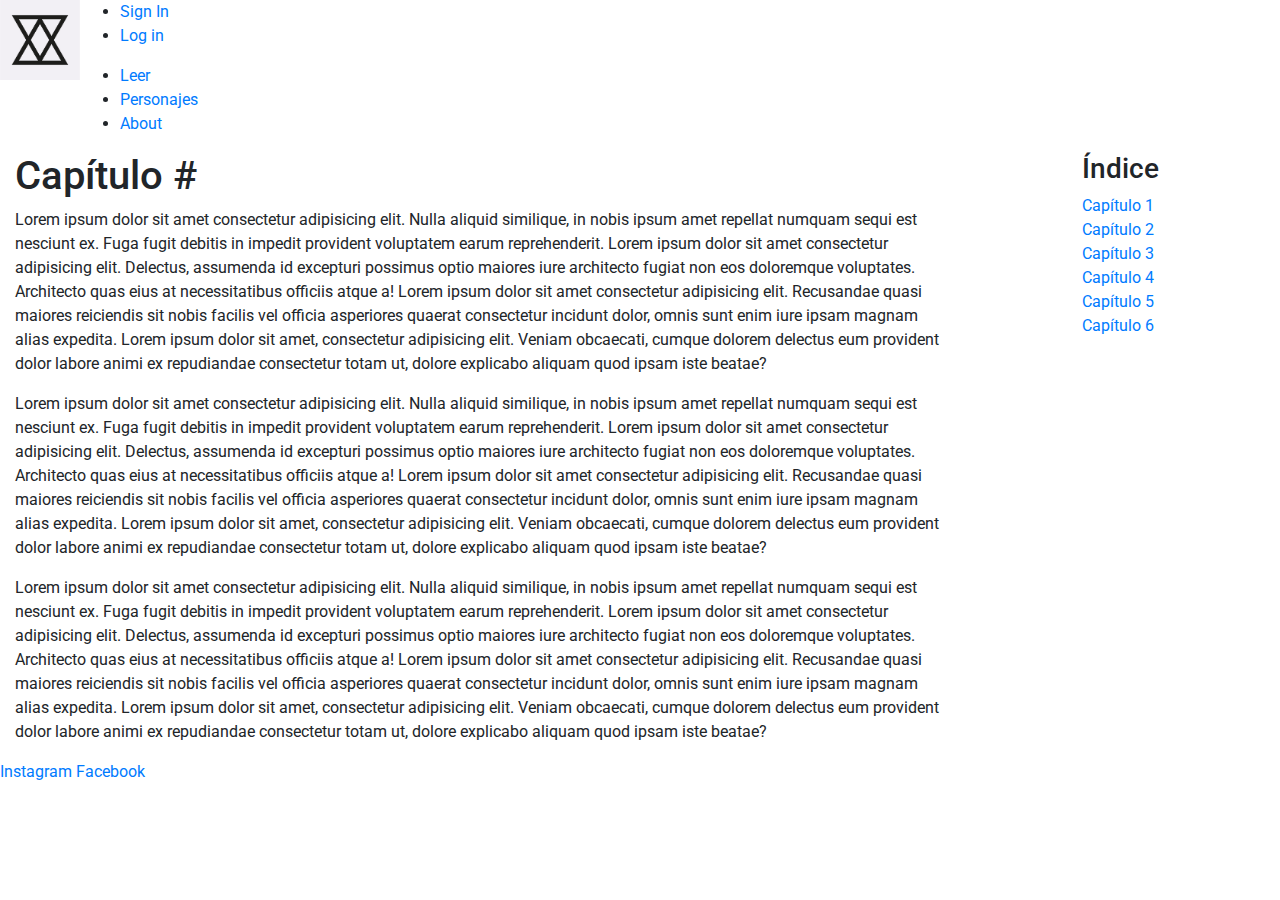
==== vistas/leer.html @ a44dd3f4 "Omitido el guion en el nombre de la imagen logopoderes." ====
<!DOCTYPE html>
<html lang="es">
<head>
    <meta charset="UTF-8">
    <meta name="viewport" content="width=device-width, initial-scale=1.0">
    <meta http-equiv="X-UA-Compatible" content="ie=edge">
    <meta name="description" content="Leé Poderes aquí, en su sitio oficial.">
    <meta name="keywords" content="LIBRO, NOVELA, FANTASÍA, JUVENIL, PODERES, LECTURA, CAPÍTULO, LEER">
    <title>Poderes - Leer</title>
    <link rel="stylesheet" href="https://maxcdn.bootstrapcdn.com/bootstrap/4.0.0/css/bootstrap.min.css" integrity="sha384-Gn5384xqQ1aoWXA+058RXPxPg6fy4IWvTNh0E263XmFcJlSAwiGgFAW/dAiS6JXm" crossorigin="anonymous">
    <link href="https://fonts.googleapis.com/css2?family=Open+Sans:ital@0;1&display=swap" rel="stylesheet">
    <link href="https://fonts.googleapis.com/css2?family=Roboto:ital@0;1&display=swap" rel="stylesheet">
    <link rel="stylesheet" href="../css/style.css">
    <script src="https://code.jquery.com/jquery-3.5.1.slim.min.js" integrity="sha384-DfXdz2htPH0lsSSs5nCTpuj/zy4C+OGpamoFVy38MVBnE+IbbVYUew+OrCXaRkfj" crossorigin="anonymous"></script>
    <script src="https://cdn.jsdelivr.net/npm/popper.js@1.16.0/dist/umd/popper.min.js" integrity="sha384-Q6E9RHvbIyZFJoft+2mJbHaEWldlvI9IOYy5n3zV9zzTtmI3UksdQRVvoxMfooAo" crossorigin="anonymous"></script>
    <script src="https://maxcdn.bootstrapcdn.com/bootstrap/4.0.0/js/bootstrap.min.js" integrity="sha384-JZR6Spejh4U02d8jOt6vLEHfe/JQGiRRSQQxSfFWpi1MquVdAyjUar5+76PVCmYl" crossorigin="anonymous"></script>
</head>
<body>
    <nav class="nav">
        <div class="nav__logo"> <!--logo a la izquierda-->
            <a href="../index.html">
                <img src="../media/logopoderes.jpg" alt="logo" width="80" height="80">
            </a>
        </div>
        <div class="nav__right"> <!--menu a la derecha-->
            <ul class="nav__right__registro">
                <li>
                    <a href="signIn.html" class="nav__right__registro__link" id="signIn">Sign In</a>
                </li>
                <li>
                    <a href="logIn.html" class="nav__right__registro__link" id="logIn">Log in</a>
                </li>
            </ul>
            <ul class="nav__right__menu">
                <li>
                    <a href="leer.html" class="nav__right__menu__link">Leer</a>
                </li>
                <li>
                    <a href="personajes.html" class="nav__right__menu__link">Personajes</a>
                </li>
                <li>
                    <a href="about.html" class="nav__right__menu__link">About</a>
                </li>
            </ul>  
        </div>
    </nav>
    <main class="container-fluid">
        <div class="row mainLeer">
            <section class="col-md-9 order-md-1 content__capitulo">
                <h1 class="content__titulo">Capítulo #</h1>
                <p>Lorem ipsum dolor sit amet consectetur adipisicing elit. Nulla aliquid similique, in nobis ipsum amet repellat numquam sequi est nesciunt ex. Fuga fugit debitis in impedit provident voluptatem earum reprehenderit. Lorem ipsum dolor sit amet consectetur adipisicing elit. Delectus, assumenda id excepturi possimus optio maiores iure architecto fugiat non eos doloremque voluptates. Architecto quas eius at necessitatibus officiis atque a!
                    Lorem ipsum dolor sit amet consectetur adipisicing elit. Recusandae quasi maiores reiciendis sit nobis facilis vel officia asperiores quaerat consectetur incidunt dolor, omnis sunt enim iure ipsam magnam alias expedita.
                    Lorem ipsum dolor sit amet, consectetur adipisicing elit. Veniam obcaecati, cumque dolorem delectus eum provident dolor labore animi ex repudiandae consectetur totam ut, dolore explicabo aliquam quod ipsam iste beatae?
                </p>
                <p>Lorem ipsum dolor sit amet consectetur adipisicing elit. Nulla aliquid similique, in nobis ipsum amet repellat numquam sequi est nesciunt ex. Fuga fugit debitis in impedit provident voluptatem earum reprehenderit. Lorem ipsum dolor sit amet consectetur adipisicing elit. Delectus, assumenda id excepturi possimus optio maiores iure architecto fugiat non eos doloremque voluptates. Architecto quas eius at necessitatibus officiis atque a!
                    Lorem ipsum dolor sit amet consectetur adipisicing elit. Recusandae quasi maiores reiciendis sit nobis facilis vel officia asperiores quaerat consectetur incidunt dolor, omnis sunt enim iure ipsam magnam alias expedita.
                    Lorem ipsum dolor sit amet, consectetur adipisicing elit. Veniam obcaecati, cumque dolorem delectus eum provident dolor labore animi ex repudiandae consectetur totam ut, dolore explicabo aliquam quod ipsam iste beatae?
                </p>
                <p>Lorem ipsum dolor sit amet consectetur adipisicing elit. Nulla aliquid similique, in nobis ipsum amet repellat numquam sequi est nesciunt ex. Fuga fugit debitis in impedit provident voluptatem earum reprehenderit. Lorem ipsum dolor sit amet consectetur adipisicing elit. Delectus, assumenda id excepturi possimus optio maiores iure architecto fugiat non eos doloremque voluptates. Architecto quas eius at necessitatibus officiis atque a!
                    Lorem ipsum dolor sit amet consectetur adipisicing elit. Recusandae quasi maiores reiciendis sit nobis facilis vel officia asperiores quaerat consectetur incidunt dolor, omnis sunt enim iure ipsam magnam alias expedita.
                    Lorem ipsum dolor sit amet, consectetur adipisicing elit. Veniam obcaecati, cumque dolorem delectus eum provident dolor labore animi ex repudiandae consectetur totam ut, dolore explicabo aliquam quod ipsam iste beatae?
                </p>
            </section>
            <aside class="col-md-2 order-md-2 offset-md-1 content__indexCap">
                <h3>Índice</h3>
                <div class="content__indexCap__div">
                    <a href="#" class="content__indexCap__link">Capítulo 1</a>
                </div>
                <div class="content__indexCap__div">
                    <a href="#" class="content__indexCap__link">Capítulo 2</a>
                </div>
                <div class="content__indexCap__div">
                    <a href="#" class="content__indexCap__link">Capítulo 3</a>
                </div>
                <div class="content__indexCap__div">
                    <a href="#" class="content__indexCap__link">Capítulo 4</a>
                </div>
                <div class="content__indexCap__div">
                    <a href="#" class="content__indexCap__link">Capítulo 5</a>
                </div>
                <div class="content__indexCap__div">
                    <a href="#" class="content__indexCap__link">Capítulo 6</a>
                </div>
            </aside>
        </div>
    </main>
    <footer class="footer">
        <a href="#" class="footer__link">Instagram</a>
        <a href="#" class="footer__link">Facebook</a>
    </footer>
</body>
</html>
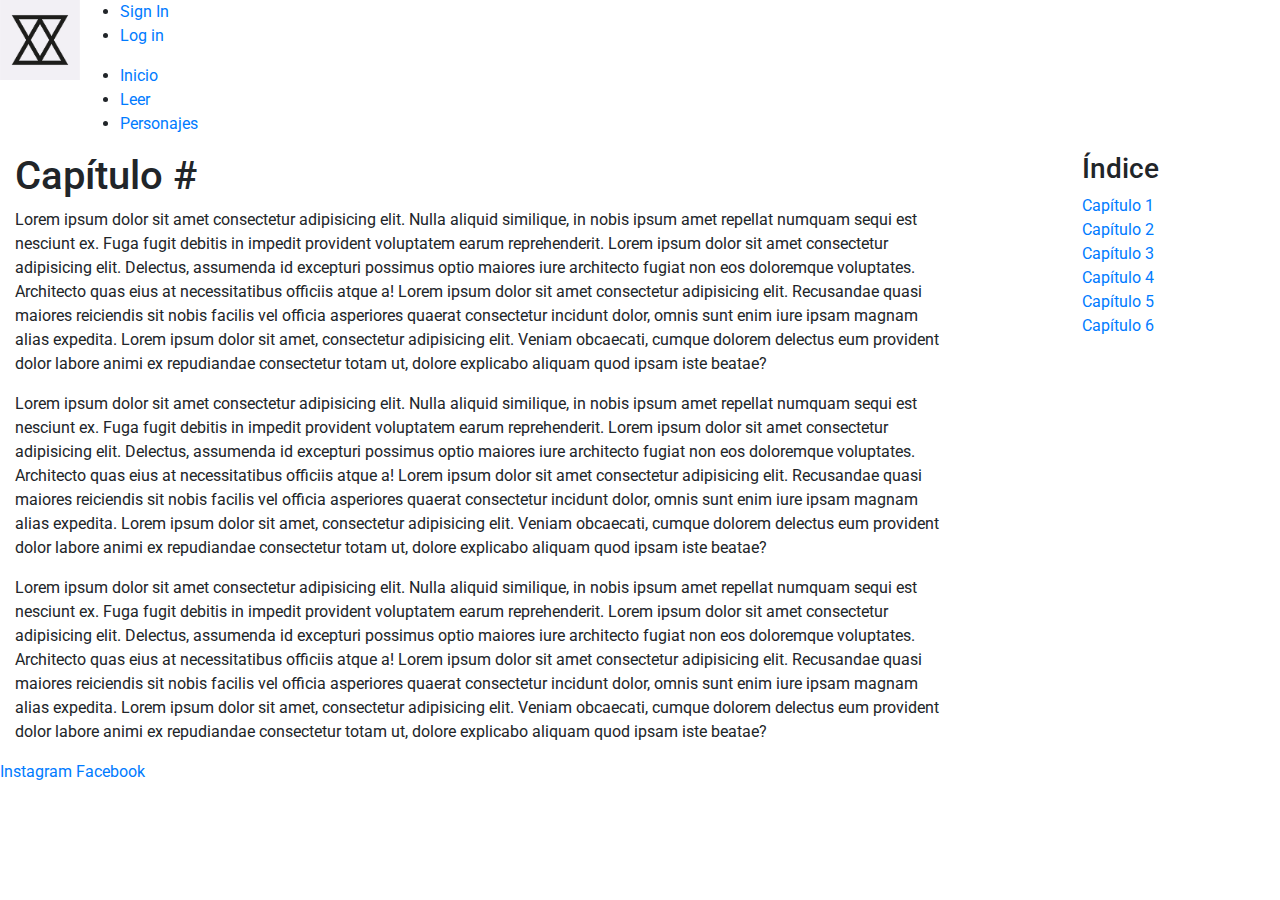
==== commit d5f3f6dc: "Moví About al index, ahora Inicio." ====
--- a/vistas/leer.html
+++ b/vistas/leer.html
@@ -33,13 +33,13 @@
             </ul>
             <ul class="nav__right__menu">
                 <li>
+                    <a href="../index.html" class="nav__right__menu__link">Inicio</a>
+                </li>
+                <li>
                     <a href="leer.html" class="nav__right__menu__link">Leer</a>
                 </li>
                 <li>
                     <a href="personajes.html" class="nav__right__menu__link">Personajes</a>
-                </li>
-                <li>
-                    <a href="about.html" class="nav__right__menu__link">About</a>
                 </li>
             </ul>  
         </div>
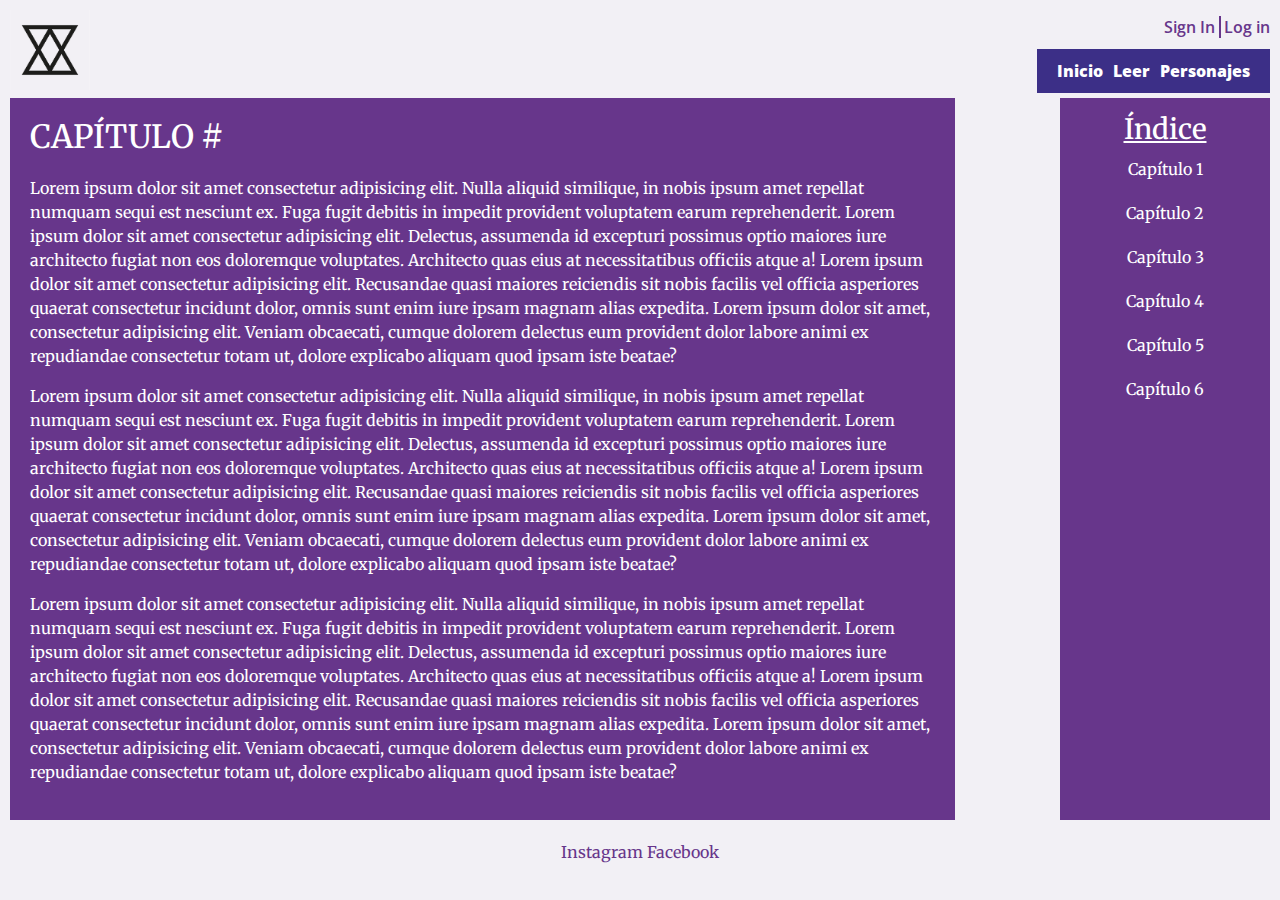
==== commit 2bbfef8e: "Agregué contenido en index y cambié las fuentes." ====
--- a/vistas/leer.html
+++ b/vistas/leer.html
@@ -9,7 +9,7 @@
     <title>Poderes - Leer</title>
     <link rel="stylesheet" href="https://maxcdn.bootstrapcdn.com/bootstrap/4.0.0/css/bootstrap.min.css" integrity="sha384-Gn5384xqQ1aoWXA+058RXPxPg6fy4IWvTNh0E263XmFcJlSAwiGgFAW/dAiS6JXm" crossorigin="anonymous">
     <link href="https://fonts.googleapis.com/css2?family=Open+Sans:ital@0;1&display=swap" rel="stylesheet">
-    <link href="https://fonts.googleapis.com/css2?family=Roboto:ital@0;1&display=swap" rel="stylesheet">
+    <link href="https://fonts.googleapis.com/css2?family=Merriweather:wght@300;400&display=swap" rel="stylesheet">
     <link rel="stylesheet" href="../css/style.css">
     <script src="https://code.jquery.com/jquery-3.5.1.slim.min.js" integrity="sha384-DfXdz2htPH0lsSSs5nCTpuj/zy4C+OGpamoFVy38MVBnE+IbbVYUew+OrCXaRkfj" crossorigin="anonymous"></script>
     <script src="https://cdn.jsdelivr.net/npm/popper.js@1.16.0/dist/umd/popper.min.js" integrity="sha384-Q6E9RHvbIyZFJoft+2mJbHaEWldlvI9IOYy5n3zV9zzTtmI3UksdQRVvoxMfooAo" crossorigin="anonymous"></script>
--- a/css/style.css
+++ b/css/style.css
@@ -0,0 +1,148 @@
+body {
+  background-color: #F2F0F5;
+  font-family: 'Merriweather', sans-serif;
+  margin: 10px; }
+
+/* CSS NAV */
+.nav {
+  font-family: 'Open Sans', sans-serif;
+  font-weight: 800;
+  display: flex;
+  justify-content: space-between; }
+  .nav__logo {
+    height: 80px; }
+    .nav__logo img:hover {
+      transform: skewX(-10deg); }
+  .nav__right {
+    display: flex;
+    flex-direction: column;
+    align-items: flex-end; }
+    .nav__right li {
+      display: inline; }
+    .nav__right a {
+      text-decoration: none; }
+    .nav__right__registro {
+      font-weight: 600;
+      margin: 5px 0px; }
+      .nav__right__registro__link {
+        color: #67368B; }
+        .nav__right__registro__link:hover {
+          color: #000000; }
+    .nav__right__menu {
+      background-color: #3C2F87;
+      margin: 5px 0px;
+      padding: 10px 17px; }
+      .nav__right__menu li {
+        padding: 0px 3px; }
+      .nav__right__menu__link {
+        color: white; }
+        .nav__right__menu__link:hover {
+          color: #67368B; }
+
+ul {
+  list-style: none;
+  padding-left: 0px; }
+
+#logIn {
+  border-left: 2px solid #67368B;
+  padding-left: 3px; }
+
+/* CSS FOOTER */
+.footer {
+  text-align: center;
+  margin-top: 20px; }
+  .footer__link {
+    color: #67368B; }
+    .footer__link:hover {
+      color: #3C2F87; }
+
+/* ACA EMPIEZA CSS CONTENIDO */
+@keyframes aparecer {
+  0% {
+    opacity: 0; }
+  100% {
+    opacity: 1; } }
+
+.content, .content__capitulo, .content__indexCap {
+  background-color: #67368B;
+  color: white; }
+  .content__titulo {
+    text-transform: uppercase;
+    font-size: 2em;
+    margin-top: 0px;
+    margin-bottom: 20px;
+    animation-duration: 3s;
+    animation-name: aparecer; }
+  .content__sinopsis {
+    padding: 20px;
+    box-sizing: border-box; }
+    .content__sinopsis__img {
+      padding: 0px; }
+  .content__capitulo {
+    padding: 20px;
+    box-sizing: border-box; }
+  .content__indexCap {
+    padding: 15px 10px;
+    text-align: center; }
+    .content__indexCap h3 {
+      text-decoration: underline;
+      margin-bottom: 10px; }
+    .content__indexCap__div {
+      margin-bottom: 20px;
+      transition: transform 1s; }
+      .content__indexCap__div:hover {
+        transform: scale(1.5, 1.5); }
+    .content__indexCap__link {
+      color: #ffffff; }
+      .content__indexCap__link:hover {
+        color: #3C2F87;
+        text-decoration: none; }
+  .content__about {
+    padding: 20px; }
+    .content__about__img {
+      float: left;
+      margin-right: 20px; }
+  .content__formWrap {
+    display: flex;
+    justify-content: center; }
+  .content__form {
+    padding: 15px; }
+    .content__form__last {
+      text-align: center; }
+
+table, th, td {
+  border: 1px solid black; }
+
+th, td {
+  background-color: #67368B;
+  color: white; }
+
+td {
+  padding: 10px 20px; }
+
+#myModal {
+  color: #000000; }
+
+.overflow {
+  overflow: auto; }
+
+@media only screen and (max-width: 768px) {
+  .mainLeer {
+    display: grid;
+    grid-template-columns: auto;
+    grid-template-rows: repeat(2, auto);
+    grid-template-areas: "indexCap" "capitulo"; }
+  .content__indexCap {
+    grid-area: indexCap;
+    display: flex;
+    justify-content: space-around;
+    align-items: center;
+    margin-bottom: 15px; }
+    .content__indexCap h3 {
+      display: none; }
+    .content__indexCap__div {
+      margin-bottom: 0; }
+  .content__capitulo {
+    grid-area: capitulo; } }
+
+/* display:grid se aplica sobre el padre directo de las que van a ser las areas */
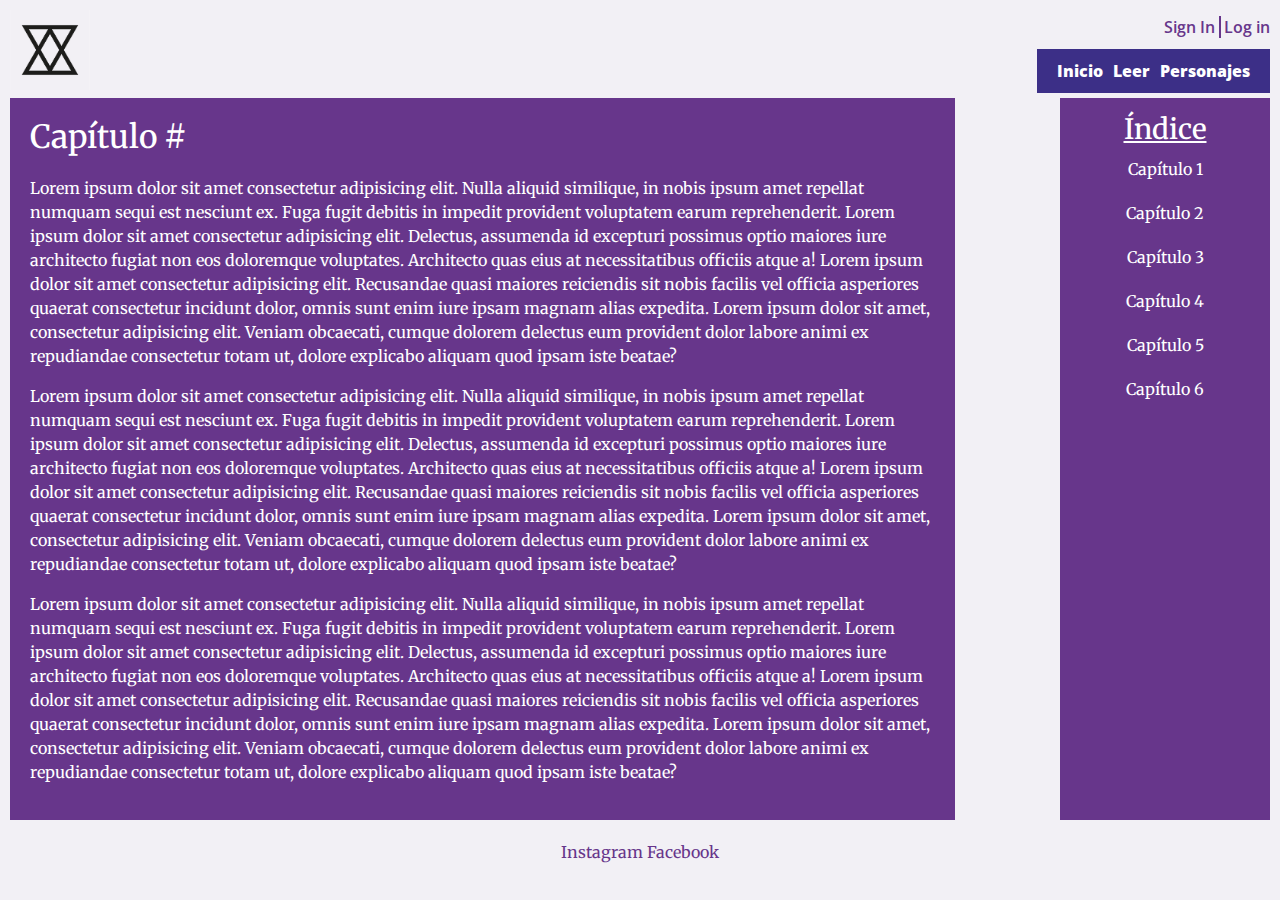
==== commit ea7626f7: "Cambios de márgenes y paddings, inclusión de imagen autora." ====
--- a/vistas/leer.html
+++ b/vistas/leer.html
@@ -47,7 +47,7 @@
     <main class="container-fluid">
         <div class="row mainLeer">
             <section class="col-md-9 order-md-1 content__capitulo">
-                <h1 class="content__titulo">Capítulo #</h1>
+                <h1 class="content__tituloSection">Capítulo #</h1>
                 <p>Lorem ipsum dolor sit amet consectetur adipisicing elit. Nulla aliquid similique, in nobis ipsum amet repellat numquam sequi est nesciunt ex. Fuga fugit debitis in impedit provident voluptatem earum reprehenderit. Lorem ipsum dolor sit amet consectetur adipisicing elit. Delectus, assumenda id excepturi possimus optio maiores iure architecto fugiat non eos doloremque voluptates. Architecto quas eius at necessitatibus officiis atque a!
                     Lorem ipsum dolor sit amet consectetur adipisicing elit. Recusandae quasi maiores reiciendis sit nobis facilis vel officia asperiores quaerat consectetur incidunt dolor, omnis sunt enim iure ipsam magnam alias expedita.
                     Lorem ipsum dolor sit amet, consectetur adipisicing elit. Veniam obcaecati, cumque dolorem delectus eum provident dolor labore animi ex repudiandae consectetur totam ut, dolore explicabo aliquam quod ipsam iste beatae?
--- a/css/style.css
+++ b/css/style.css
@@ -66,8 +66,14 @@
 .content, .content__capitulo, .content__indexCap {
   background-color: #67368B;
   color: white; }
-  .content__titulo {
-    text-transform: uppercase;
+  .content__tituloMain {
+    font-size: 3em;
+    text-align: center;
+    margin: 0px;
+    padding: 20px 0px; }
+    .content__tituloMain span {
+      text-transform: uppercase; }
+  .content__tituloSection {
     font-size: 2em;
     margin-top: 0px;
     margin-bottom: 20px;
@@ -75,9 +81,12 @@
     animation-name: aparecer; }
   .content__sinopsis {
     padding: 20px;
+    padding-left: 40px;
     box-sizing: border-box; }
     .content__sinopsis__img {
-      padding: 0px; }
+      padding: 40px;
+      padding-top: 58px;
+      box-sizing: border-box; }
   .content__capitulo {
     padding: 20px;
     box-sizing: border-box; }
@@ -98,7 +107,8 @@
         color: #3C2F87;
         text-decoration: none; }
   .content__about {
-    padding: 20px; }
+    padding: 20px 100px;
+    border-top: 1px solid white; }
     .content__about__img {
       float: left;
       margin-right: 20px; }
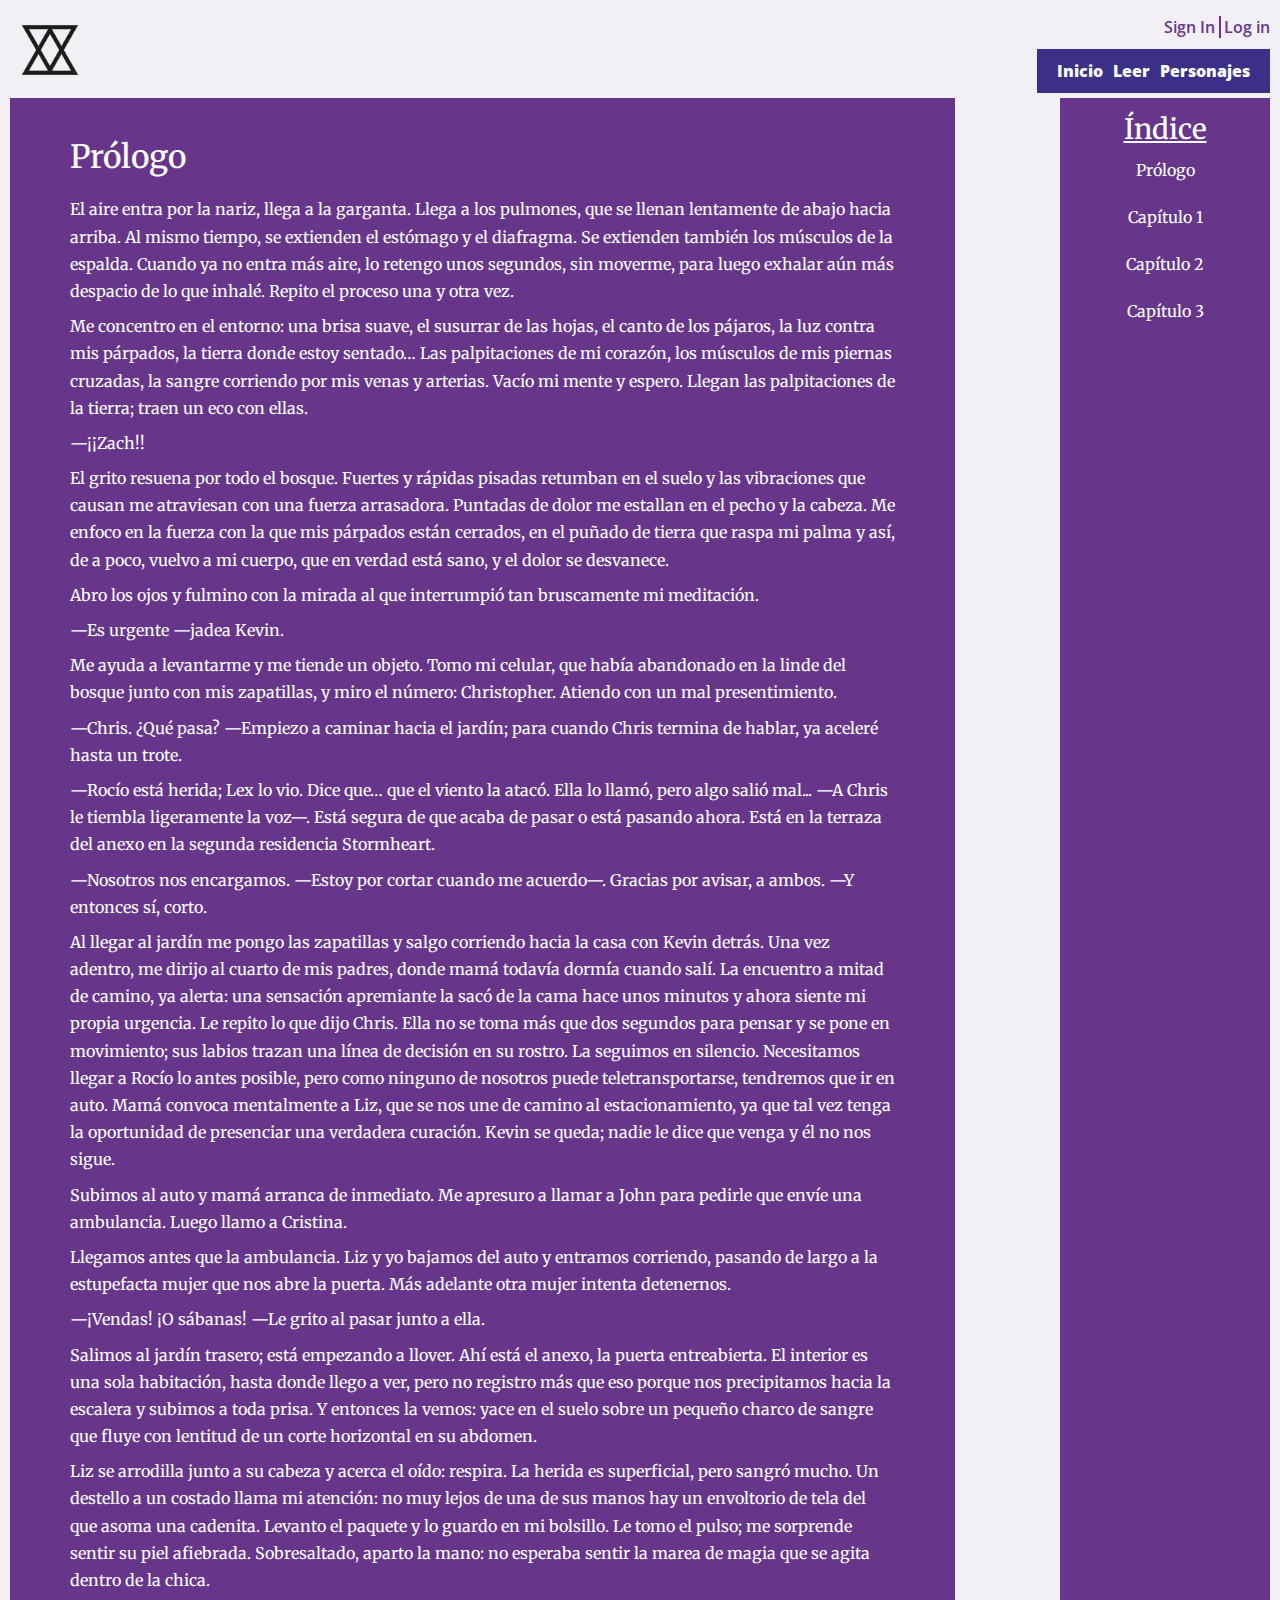
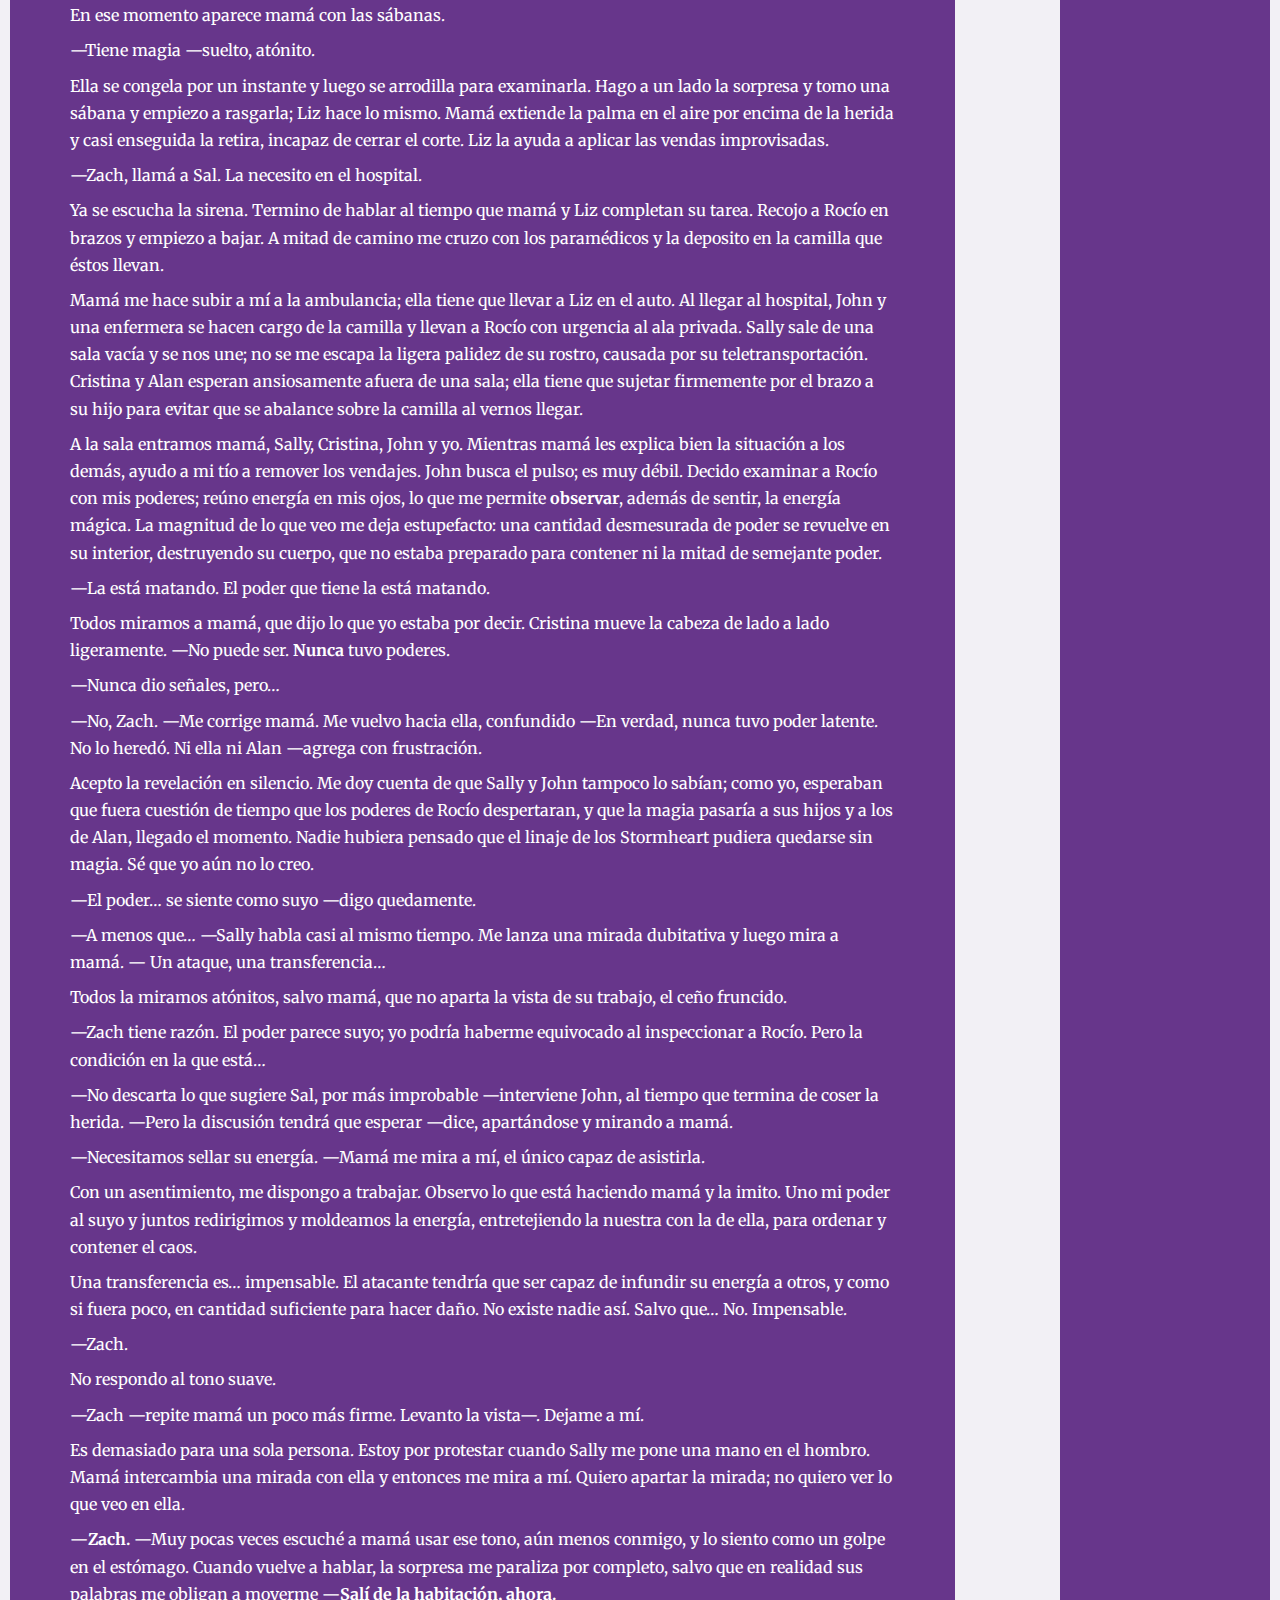
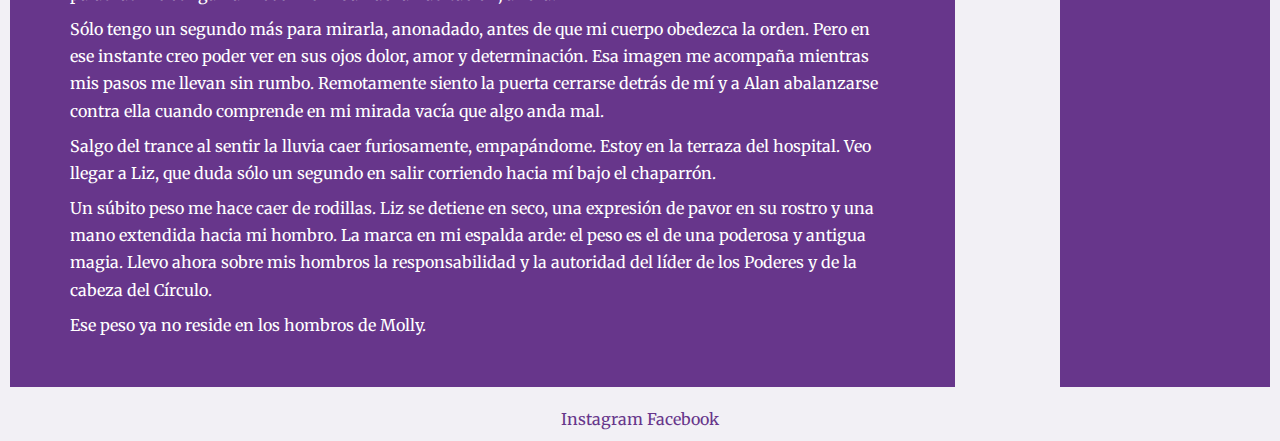
==== commit a93eb87b: "Carga de contenido en Leer. Creacion de vistas nuevas y estructura html." ====
--- a/vistas/leer.html
+++ b/vistas/leer.html
@@ -10,7 +10,7 @@
     <link rel="stylesheet" href="https://maxcdn.bootstrapcdn.com/bootstrap/4.0.0/css/bootstrap.min.css" integrity="sha384-Gn5384xqQ1aoWXA+058RXPxPg6fy4IWvTNh0E263XmFcJlSAwiGgFAW/dAiS6JXm" crossorigin="anonymous">
     <link href="https://fonts.googleapis.com/css2?family=Open+Sans:ital@0;1&display=swap" rel="stylesheet">
     <link href="https://fonts.googleapis.com/css2?family=Merriweather:wght@300;400&display=swap" rel="stylesheet">
-    <link rel="stylesheet" href="../css/style.css">
+    <link rel="stylesheet" href="/css/style.css">
     <script src="https://code.jquery.com/jquery-3.5.1.slim.min.js" integrity="sha384-DfXdz2htPH0lsSSs5nCTpuj/zy4C+OGpamoFVy38MVBnE+IbbVYUew+OrCXaRkfj" crossorigin="anonymous"></script>
     <script src="https://cdn.jsdelivr.net/npm/popper.js@1.16.0/dist/umd/popper.min.js" integrity="sha384-Q6E9RHvbIyZFJoft+2mJbHaEWldlvI9IOYy5n3zV9zzTtmI3UksdQRVvoxMfooAo" crossorigin="anonymous"></script>
     <script src="https://maxcdn.bootstrapcdn.com/bootstrap/4.0.0/js/bootstrap.min.js" integrity="sha384-JZR6Spejh4U02d8jOt6vLEHfe/JQGiRRSQQxSfFWpi1MquVdAyjUar5+76PVCmYl" crossorigin="anonymous"></script>
@@ -47,39 +47,66 @@
     <main class="container-fluid">
         <div class="row mainLeer">
             <section class="col-md-9 order-md-1 content__capitulo">
-                <h1 class="content__tituloSection">Capítulo #</h1>
-                <p>Lorem ipsum dolor sit amet consectetur adipisicing elit. Nulla aliquid similique, in nobis ipsum amet repellat numquam sequi est nesciunt ex. Fuga fugit debitis in impedit provident voluptatem earum reprehenderit. Lorem ipsum dolor sit amet consectetur adipisicing elit. Delectus, assumenda id excepturi possimus optio maiores iure architecto fugiat non eos doloremque voluptates. Architecto quas eius at necessitatibus officiis atque a!
-                    Lorem ipsum dolor sit amet consectetur adipisicing elit. Recusandae quasi maiores reiciendis sit nobis facilis vel officia asperiores quaerat consectetur incidunt dolor, omnis sunt enim iure ipsam magnam alias expedita.
-                    Lorem ipsum dolor sit amet, consectetur adipisicing elit. Veniam obcaecati, cumque dolorem delectus eum provident dolor labore animi ex repudiandae consectetur totam ut, dolore explicabo aliquam quod ipsam iste beatae?
-                </p>
-                <p>Lorem ipsum dolor sit amet consectetur adipisicing elit. Nulla aliquid similique, in nobis ipsum amet repellat numquam sequi est nesciunt ex. Fuga fugit debitis in impedit provident voluptatem earum reprehenderit. Lorem ipsum dolor sit amet consectetur adipisicing elit. Delectus, assumenda id excepturi possimus optio maiores iure architecto fugiat non eos doloremque voluptates. Architecto quas eius at necessitatibus officiis atque a!
-                    Lorem ipsum dolor sit amet consectetur adipisicing elit. Recusandae quasi maiores reiciendis sit nobis facilis vel officia asperiores quaerat consectetur incidunt dolor, omnis sunt enim iure ipsam magnam alias expedita.
-                    Lorem ipsum dolor sit amet, consectetur adipisicing elit. Veniam obcaecati, cumque dolorem delectus eum provident dolor labore animi ex repudiandae consectetur totam ut, dolore explicabo aliquam quod ipsam iste beatae?
-                </p>
-                <p>Lorem ipsum dolor sit amet consectetur adipisicing elit. Nulla aliquid similique, in nobis ipsum amet repellat numquam sequi est nesciunt ex. Fuga fugit debitis in impedit provident voluptatem earum reprehenderit. Lorem ipsum dolor sit amet consectetur adipisicing elit. Delectus, assumenda id excepturi possimus optio maiores iure architecto fugiat non eos doloremque voluptates. Architecto quas eius at necessitatibus officiis atque a!
-                    Lorem ipsum dolor sit amet consectetur adipisicing elit. Recusandae quasi maiores reiciendis sit nobis facilis vel officia asperiores quaerat consectetur incidunt dolor, omnis sunt enim iure ipsam magnam alias expedita.
-                    Lorem ipsum dolor sit amet, consectetur adipisicing elit. Veniam obcaecati, cumque dolorem delectus eum provident dolor labore animi ex repudiandae consectetur totam ut, dolore explicabo aliquam quod ipsam iste beatae?
-                </p>
+                <h1 class="content__tituloSection">Prólogo</h1>
+                <p>El aire entra por la nariz, llega a la garganta. Llega a los pulmones, que se llenan lentamente de abajo hacia arriba. Al mismo tiempo, se extienden el estómago y el diafragma. Se extienden también los músculos de la espalda. Cuando ya no entra más aire, lo retengo unos segundos, sin moverme, para luego exhalar aún más despacio de lo que inhalé. Repito el proceso una y otra vez.</p>
+                <p>Me concentro en el entorno: una brisa suave, el susurrar de las hojas, el canto de los pájaros, la luz contra mis párpados, la tierra donde estoy sentado… Las palpitaciones de mi corazón, los músculos de mis piernas cruzadas, la sangre corriendo por mis venas y arterias. Vacío mi mente y espero. Llegan las palpitaciones de la tierra; traen un eco con ellas.</p>
+                <p>—¡¡Zach!!</p>
+                <p>El grito resuena por todo el bosque. Fuertes y rápidas pisadas retumban en el suelo y las vibraciones que causan me atraviesan con una fuerza arrasadora. Puntadas de dolor me estallan en el pecho y la cabeza. Me enfoco en la fuerza con la que mis párpados están cerrados, en el puñado de tierra que raspa mi palma y así, de a poco, vuelvo a mi cuerpo, que en verdad está sano, y el dolor se desvanece.</p>
+                <p>Abro los ojos y fulmino con la mirada al que interrumpió tan bruscamente mi meditación.</p>
+                <p>—Es urgente —jadea Kevin.</p>
+                <p>Me ayuda a levantarme y me tiende un objeto. Tomo mi celular, que había abandonado en la linde del bosque junto con mis zapatillas, y miro el número: Christopher. Atiendo con un mal presentimiento.</p>
+                <p>—Chris. ¿Qué pasa? —Empiezo a caminar hacia el jardín; para cuando Chris termina de hablar, ya aceleré hasta un trote.</p>
+                <p>—Rocío está herida; Lex lo vio. Dice que… que el viento la atacó. Ella lo llamó, pero algo salió mal... —A Chris le tiembla ligeramente la voz—. Está segura de que acaba de pasar o está pasando ahora. Está en la terraza del anexo en la segunda residencia Stormheart.</p>
+                <p>—Nosotros nos encargamos. —Estoy por cortar cuando me acuerdo—. Gracias por avisar, a ambos. —Y entonces sí, corto.</p>
+                <p>Al llegar al jardín me pongo las zapatillas y salgo corriendo hacia la casa con Kevin detrás. Una vez adentro, me dirijo al cuarto de mis padres, donde mamá todavía dormía cuando salí. La encuentro a mitad de camino, ya alerta: una sensación apremiante la sacó de la cama hace unos minutos y ahora siente mi propia urgencia. Le repito lo que dijo Chris. Ella no se toma más que dos segundos para pensar y se pone en movimiento; sus labios trazan una línea de decisión en su rostro. La seguimos en silencio. Necesitamos llegar a Rocío lo antes posible, pero como ninguno de nosotros puede teletransportarse, tendremos que ir en auto. Mamá convoca mentalmente a Liz, que se nos une de camino al estacionamiento, ya que tal vez tenga la oportunidad de presenciar una verdadera curación. Kevin se queda; nadie le dice que venga y él no nos sigue.</p>
+                <p>Subimos al auto y mamá arranca de inmediato. Me apresuro a llamar a John para pedirle que envíe una ambulancia. Luego llamo a Cristina.</p>
+                <p>Llegamos antes que la ambulancia. Liz y yo bajamos del auto y entramos corriendo, pasando de largo a la estupefacta mujer que nos abre la puerta. Más adelante otra mujer intenta detenernos.</p>
+                <p>—¡Vendas! ¡O sábanas! —Le grito al pasar junto a ella.</p>
+                <p>Salimos al jardín trasero; está empezando a llover. Ahí está el anexo, la puerta entreabierta. El interior es una sola habitación, hasta donde llego a ver, pero no registro más que eso porque nos precipitamos hacia la escalera y subimos a toda prisa. Y entonces la vemos: yace en el suelo sobre un pequeño charco de sangre que fluye con lentitud de un corte horizontal en su abdomen.</p>
+                <p>Liz se arrodilla junto a su cabeza y acerca el oído: respira. La herida es superficial, pero sangró mucho. Un destello a un costado llama mi atención: no muy lejos de una de sus manos hay un envoltorio de tela del que asoma una cadenita. Levanto el paquete y lo guardo en mi bolsillo. Le tomo el pulso; me sorprende sentir su piel afiebrada. Sobresaltado, aparto la mano: no esperaba sentir la marea de magia que se agita dentro de la chica.</p>
+                <p>En ese momento aparece mamá con las sábanas.</p>
+                <p>—Tiene magia —suelto, atónito.</p>
+                <p>Ella se congela por un instante y luego se arrodilla para examinarla. Hago a un lado la sorpresa y tomo una sábana y empiezo a rasgarla; Liz hace lo mismo. Mamá extiende la palma en el aire por encima de la herida y casi enseguida la retira, incapaz de cerrar el corte. Liz la ayuda a aplicar las vendas improvisadas.</p>
+                <p>—Zach, llamá a Sal. La necesito en el hospital.</p>
+                <p>Ya se escucha la sirena. Termino de hablar al tiempo que mamá y Liz completan su tarea. Recojo a Rocío en brazos y empiezo a bajar. A mitad de camino me cruzo con los paramédicos y la deposito en la camilla que éstos llevan.</p>
+                <p>Mamá me hace subir a mí a la ambulancia; ella tiene que llevar a Liz en el auto. Al llegar al hospital, John y una enfermera se hacen cargo de la camilla y llevan a Rocío con urgencia al ala privada. Sally sale de una sala vacía y se nos une; no se me escapa la ligera palidez de su rostro, causada por su teletransportación. Cristina y Alan esperan ansiosamente afuera de una sala; ella tiene que sujetar firmemente por el brazo a su hijo para evitar que se abalance sobre la camilla al vernos llegar.</p>
+                <p>A la sala entramos mamá, Sally, Cristina, John y yo. Mientras mamá les explica bien la situación a los demás, ayudo a mi tío a remover los vendajes. John busca el pulso; es muy débil. Decido examinar a Rocío con mis poderes; reúno energía en mis ojos, lo que me permite <strong>observar</strong>, además de sentir, la energía mágica. La magnitud de lo que veo me deja estupefacto: una cantidad desmesurada de poder se revuelve en su interior, destruyendo su cuerpo, que no estaba preparado para contener ni la mitad de semejante poder.</p>
+                <p>—La está matando. El poder que tiene la está matando.</p>
+                <p>Todos miramos a mamá, que dijo lo que yo estaba por decir. Cristina mueve la cabeza de lado a lado ligeramente. —No puede ser. <strong>Nunca</strong> tuvo poderes.</p>
+                <p>—Nunca dio señales, pero…</p>
+                <p>—No, Zach. —Me corrige mamá. Me vuelvo hacia ella, confundido —En verdad, nunca tuvo poder latente. No lo heredó. Ni ella ni Alan —agrega con frustración.</p>
+                <p>Acepto la revelación en silencio. Me doy cuenta de que Sally y John tampoco lo sabían; como yo, esperaban que fuera cuestión de tiempo que los poderes de Rocío despertaran, y que la magia pasaría a sus hijos y a los de Alan, llegado el momento. Nadie hubiera pensado que el linaje de los Stormheart pudiera quedarse sin magia. Sé que yo aún no lo creo.</p>
+                <p>—El poder… se siente como suyo —digo quedamente.</p>
+                <p>—A menos que… —Sally habla casi al mismo tiempo. Me lanza una mirada dubitativa y luego mira a mamá. — Un ataque, una transferencia…</p>
+                <p>Todos la miramos atónitos, salvo mamá, que no aparta la vista de su trabajo, el ceño fruncido.</p>
+                <p>—Zach tiene razón. El poder parece suyo; yo podría haberme equivocado al inspeccionar a Rocío. Pero la condición en la que está…</p>
+                <p>—No descarta lo que sugiere Sal, por más improbable —interviene John, al tiempo que termina de coser la herida. —Pero la discusión tendrá que esperar —dice, apartándose y mirando a mamá.</p>
+                <p>—Necesitamos sellar su energía. —Mamá me mira a mí, el único capaz de asistirla.</p>
+                <p>Con un asentimiento, me dispongo a trabajar. Observo lo que está haciendo mamá y la imito. Uno mi poder al suyo y juntos redirigimos y moldeamos la energía, entretejiendo la nuestra con la de ella, para ordenar y contener el caos.</p>
+                <p>Una transferencia es… impensable. El atacante tendría que ser capaz de infundir su energía a otros, y como si fuera poco, en cantidad suficiente para hacer daño. No existe nadie así. Salvo que… No. Impensable. </p>
+                <p>—Zach.</p>
+                <p>No respondo al tono suave.</p>
+                <p>—Zach —repite mamá un poco más firme. Levanto la vista—. Dejame a mí.</p>
+                <p>Es demasiado para una sola persona. Estoy por protestar cuando Sally me pone una mano en el hombro. Mamá intercambia una mirada con ella y entonces me mira a mí. Quiero apartar la mirada; no quiero ver lo que veo en ella.</p>
+                <p>—<strong>Zach.</strong> —Muy pocas veces escuché a mamá usar ese tono, aún menos conmigo, y lo siento como un golpe en el estómago. Cuando vuelve a hablar, la sorpresa me paraliza por completo, salvo que en realidad sus palabras me obligan a moverme —<strong>Salí de la habitación, ahora.</strong></p>
+                <p>Sólo tengo un segundo más para mirarla, anonadado, antes de que mi cuerpo obedezca la orden. Pero en ese instante creo poder ver en sus ojos dolor, amor y determinación. Esa imagen me acompaña mientras mis pasos me llevan sin rumbo. Remotamente siento la puerta cerrarse detrás de mí y a Alan abalanzarse contra ella cuando comprende en mi mirada vacía que algo anda mal.</p>
+                <p>Salgo del trance al sentir la lluvia caer furiosamente, empapándome. Estoy en la terraza del hospital. Veo llegar a Liz, que duda sólo un segundo en salir corriendo hacia mí bajo el chaparrón.</p>
+                <p>Un súbito peso me hace caer de rodillas. Liz se detiene en seco, una expresión de pavor en su rostro y una mano extendida hacia mi hombro. La marca en mi espalda arde: el peso es el de una poderosa y antigua magia. Llevo ahora sobre mis hombros la responsabilidad y la autoridad del líder de los Poderes y de la cabeza del Círculo.</p>
+                <p>Ese peso ya no reside en los hombros de Molly.</p>
             </section>
             <aside class="col-md-2 order-md-2 offset-md-1 content__indexCap">
                 <h3>Índice</h3>
                 <div class="content__indexCap__div">
-                    <a href="#" class="content__indexCap__link">Capítulo 1</a>
+                    <a href="leer.html" class="content__indexCap__link">Prólogo</a>
                 </div>
                 <div class="content__indexCap__div">
-                    <a href="#" class="content__indexCap__link">Capítulo 2</a>
+                    <a href="capitulos/capitulo1.html" class="content__indexCap__link">Capítulo 1</a>
                 </div>
                 <div class="content__indexCap__div">
-                    <a href="#" class="content__indexCap__link">Capítulo 3</a>
+                    <a href="capitulos/capitulo2.html" class="content__indexCap__link">Capítulo 2</a>
                 </div>
                 <div class="content__indexCap__div">
-                    <a href="#" class="content__indexCap__link">Capítulo 4</a>
-                </div>
-                <div class="content__indexCap__div">
-                    <a href="#" class="content__indexCap__link">Capítulo 5</a>
-                </div>
-                <div class="content__indexCap__div">
-                    <a href="#" class="content__indexCap__link">Capítulo 6</a>
+                    <a href="capitulos/capitulo3.html" class="content__indexCap__link">Capítulo 3</a>
                 </div>
             </aside>
         </div>
--- a/css/style.css
+++ b/css/style.css
@@ -65,7 +65,8 @@
 
 .content, .content__capitulo, .content__indexCap {
   background-color: #67368B;
-  color: white; }
+  color: white;
+  line-height: 1.7; }
   .content__tituloMain {
     font-size: 3em;
     text-align: center;
@@ -80,16 +81,22 @@
     animation-duration: 3s;
     animation-name: aparecer; }
   .content__sinopsis {
-    padding: 20px;
-    padding-left: 40px;
+    padding: 20px 20px 40px 50px;
     box-sizing: border-box; }
     .content__sinopsis__img {
-      padding: 40px;
-      padding-top: 58px;
+      padding: 20px 50px 40px 20px;
       box-sizing: border-box; }
+  .content__about {
+    padding: 20px 50px;
+    border-top: 1px solid white; }
+    .content__about__img {
+      float: left;
+      margin-right: 20px; }
   .content__capitulo {
-    padding: 20px;
+    padding: 40px 60px;
     box-sizing: border-box; }
+    .content__capitulo p {
+      margin-bottom: 0.5rem; }
   .content__indexCap {
     padding: 15px 10px;
     text-align: center; }
@@ -106,12 +113,6 @@
       .content__indexCap__link:hover {
         color: #3C2F87;
         text-decoration: none; }
-  .content__about {
-    padding: 20px 100px;
-    border-top: 1px solid white; }
-    .content__about__img {
-      float: left;
-      margin-right: 20px; }
   .content__formWrap {
     display: flex;
     justify-content: center; }
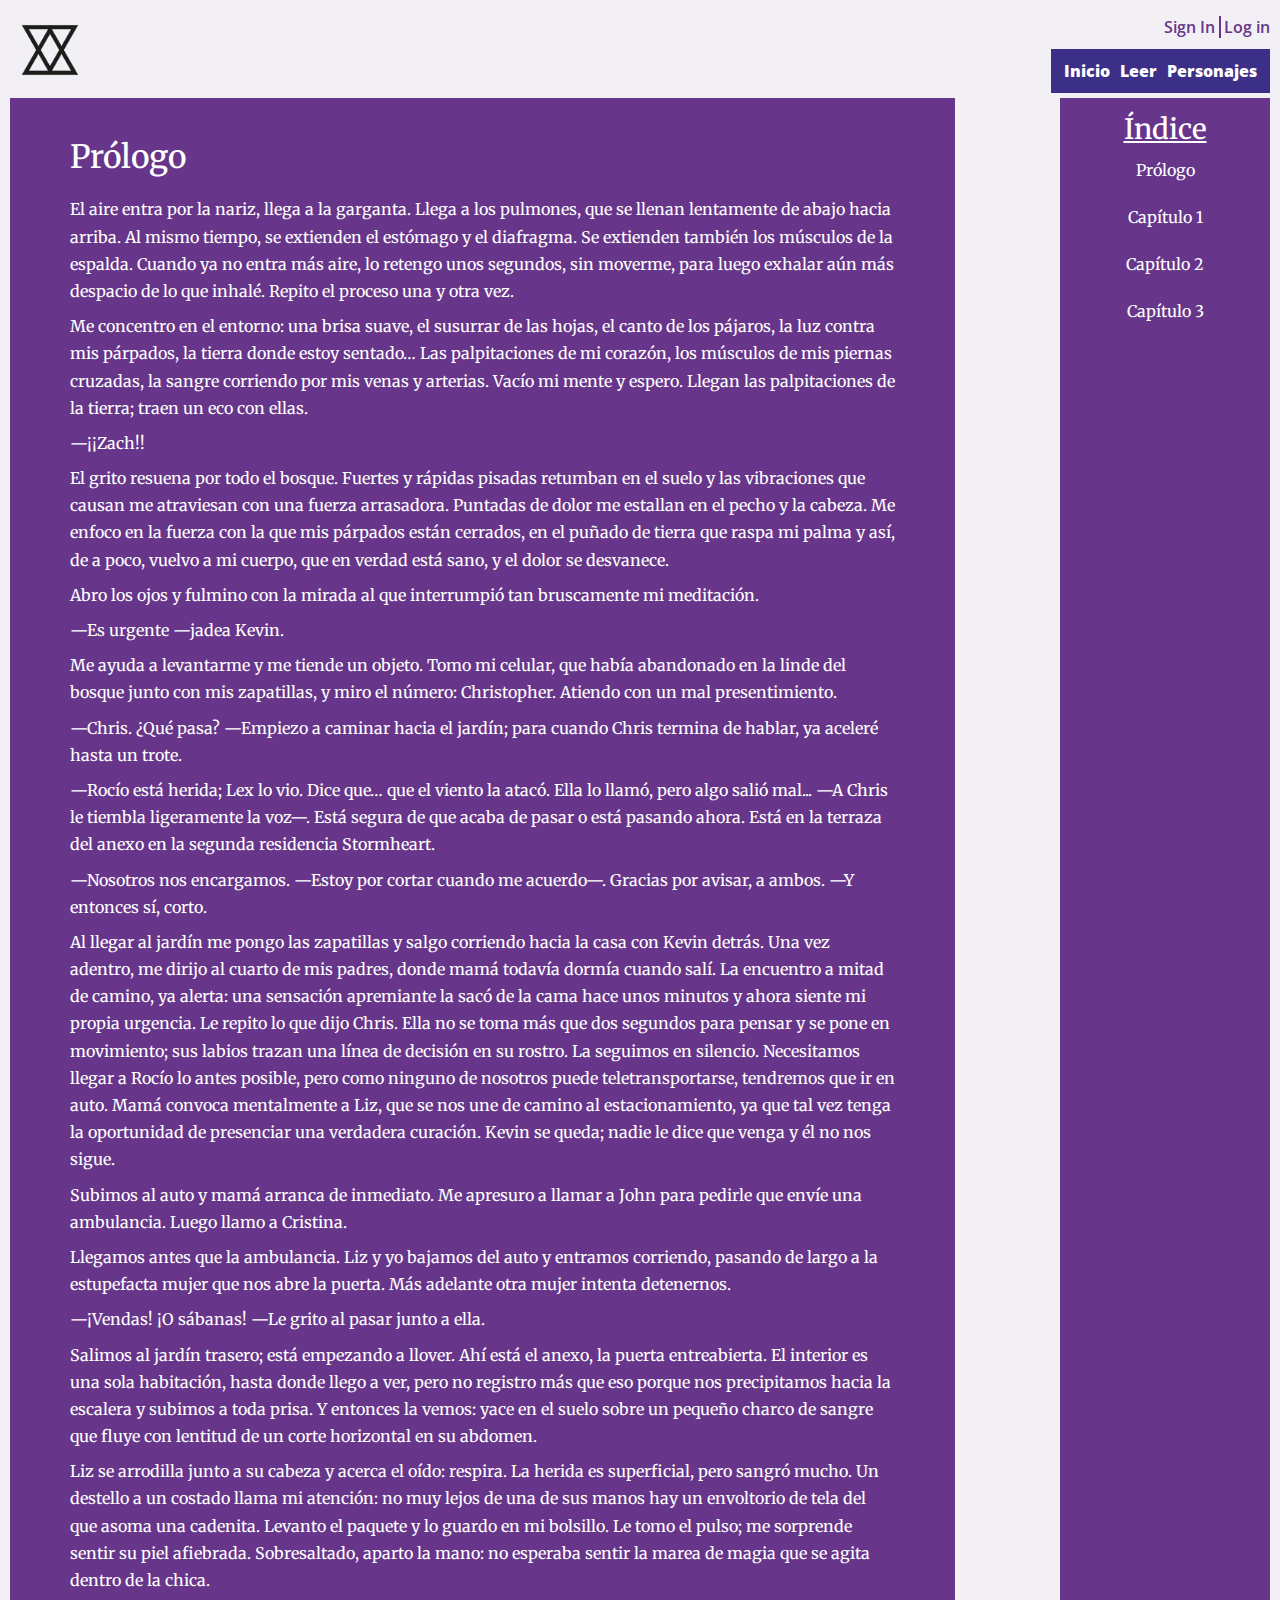
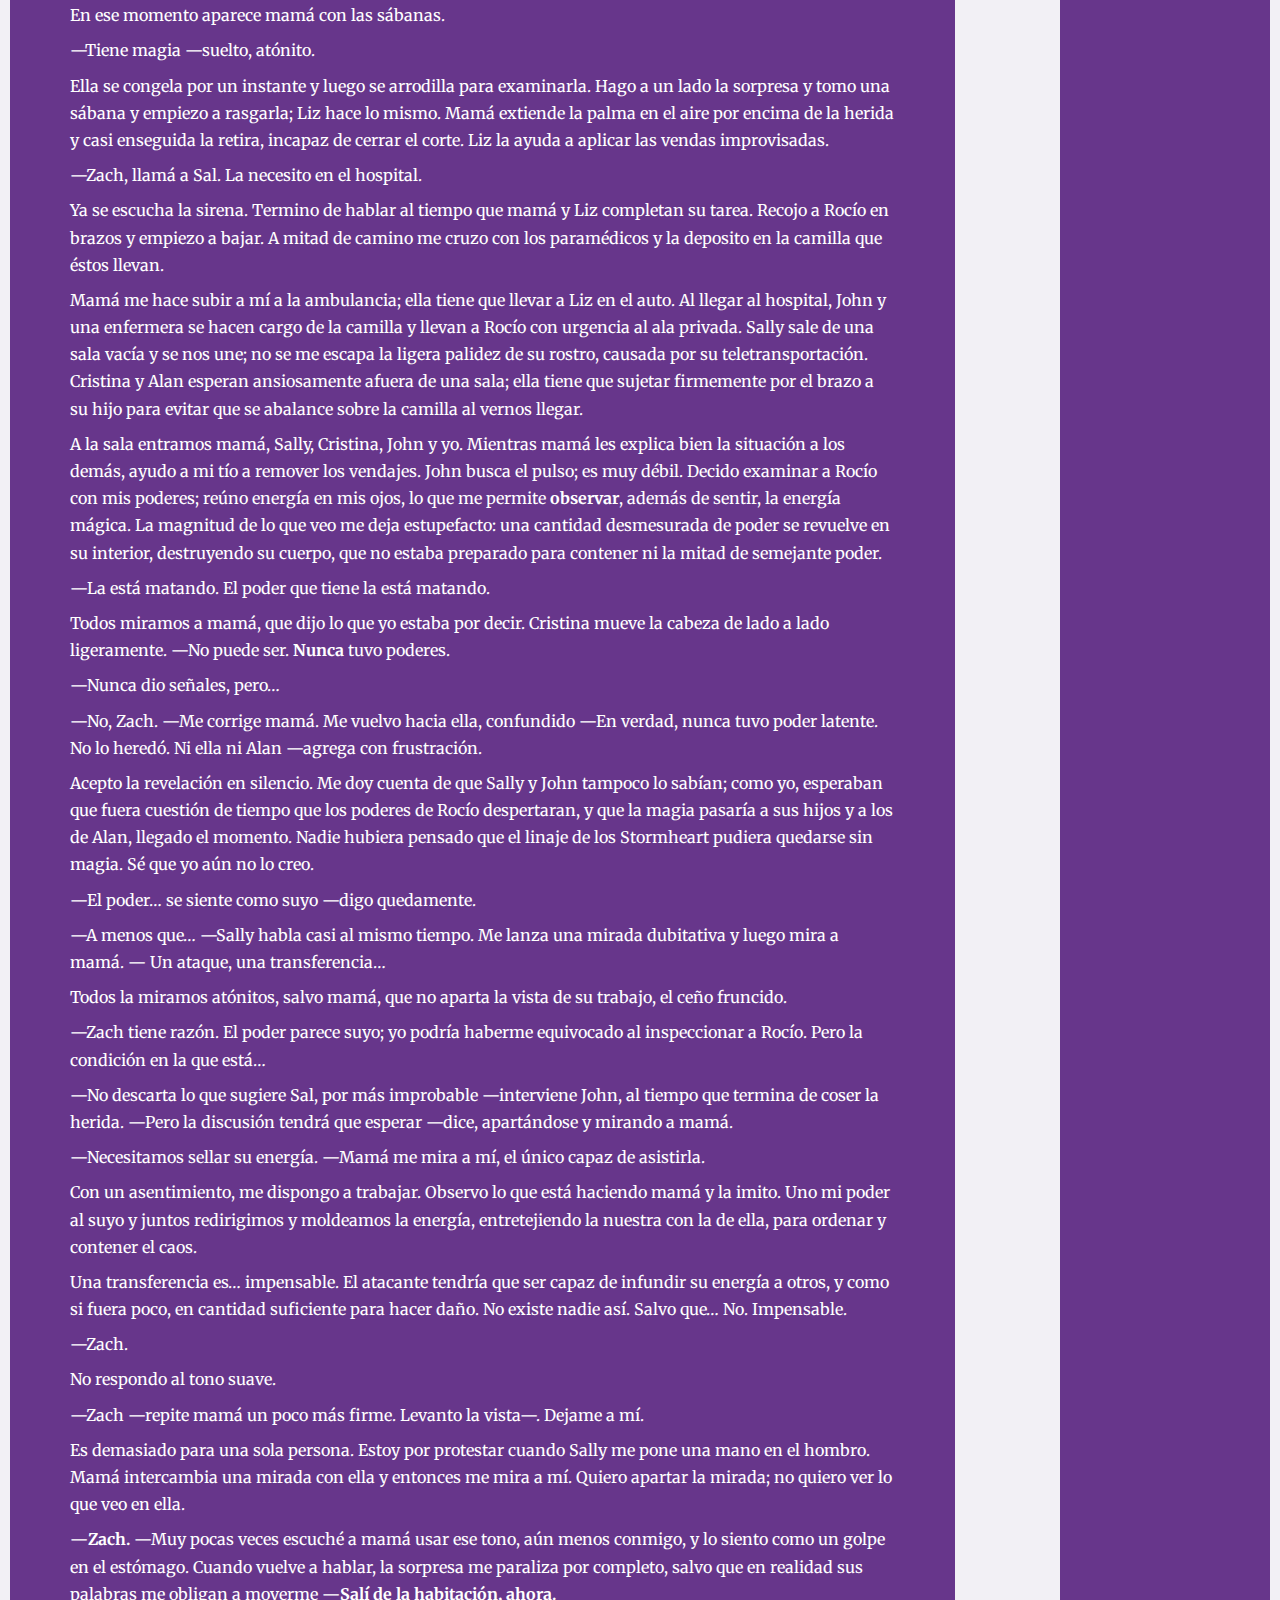
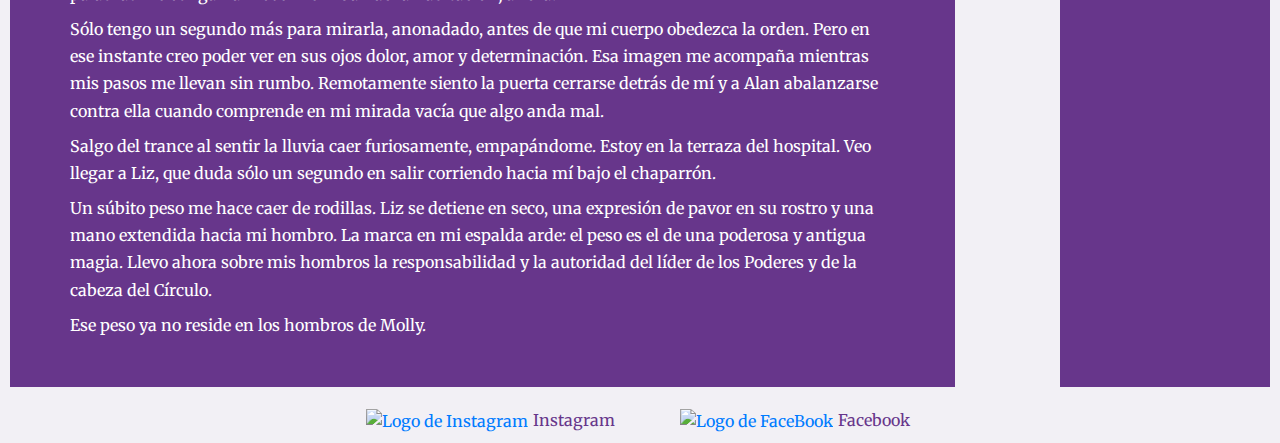
==== commit c2cc71c7: "Agregué imgsinopsis e iconos de redes. Rediseñé el footer." ====
--- a/vistas/leer.html
+++ b/vistas/leer.html
@@ -112,8 +112,18 @@
         </div>
     </main>
     <footer class="footer">
-        <a href="#" class="footer__link">Instagram</a>
-        <a href="#" class="footer__link">Facebook</a>
+        <div class="footer__item">
+            <a href="#">
+                <img src="media/instalogo.png" alt="Logo de Instagram" width="40px" height="40px">
+            </a>
+            <a href="#" class="footer__item__link">Instagram</a>
+        </div>
+        <div class="footer__item">
+            <a href="#">
+                <img src="media/fblogo.png" alt="Logo de FaceBook" width="40px" height="40px">
+            </a>
+            <a href="#" class="footer__item__link">Facebook</a>
+        </div>
     </footer>
 </body>
 </html>--- a/css/style.css
+++ b/css/style.css
@@ -31,7 +31,7 @@
     .nav__right__menu {
       background-color: #3C2F87;
       margin: 5px 0px;
-      padding: 10px 17px; }
+      padding: 10px; }
       .nav__right__menu li {
         padding: 0px 3px; }
       .nav__right__menu__link {
@@ -49,12 +49,19 @@
 
 /* CSS FOOTER */
 .footer {
-  text-align: center;
-  margin-top: 20px; }
-  .footer__link {
-    color: #67368B; }
-    .footer__link:hover {
-      color: #3C2F87; }
+  margin-top: 20px;
+  display: flex;
+  justify-content: center; }
+  .footer__item {
+    margin: 0px 30px;
+    display: flex;
+    align-items: center; }
+    .footer__item a {
+      margin-right: 5px; }
+    .footer__item__link {
+      color: #67368B; }
+      .footer__item__link:hover {
+        color: #3C2F87; }
 
 /* ACA EMPIEZA CSS CONTENIDO */
 @keyframes aparecer {
@@ -87,7 +94,7 @@
       padding: 20px 50px 40px 20px;
       box-sizing: border-box; }
   .content__about {
-    padding: 20px 50px;
+    padding: 20px 50px 30px 50px;
     border-top: 1px solid white; }
     .content__about__img {
       float: left;
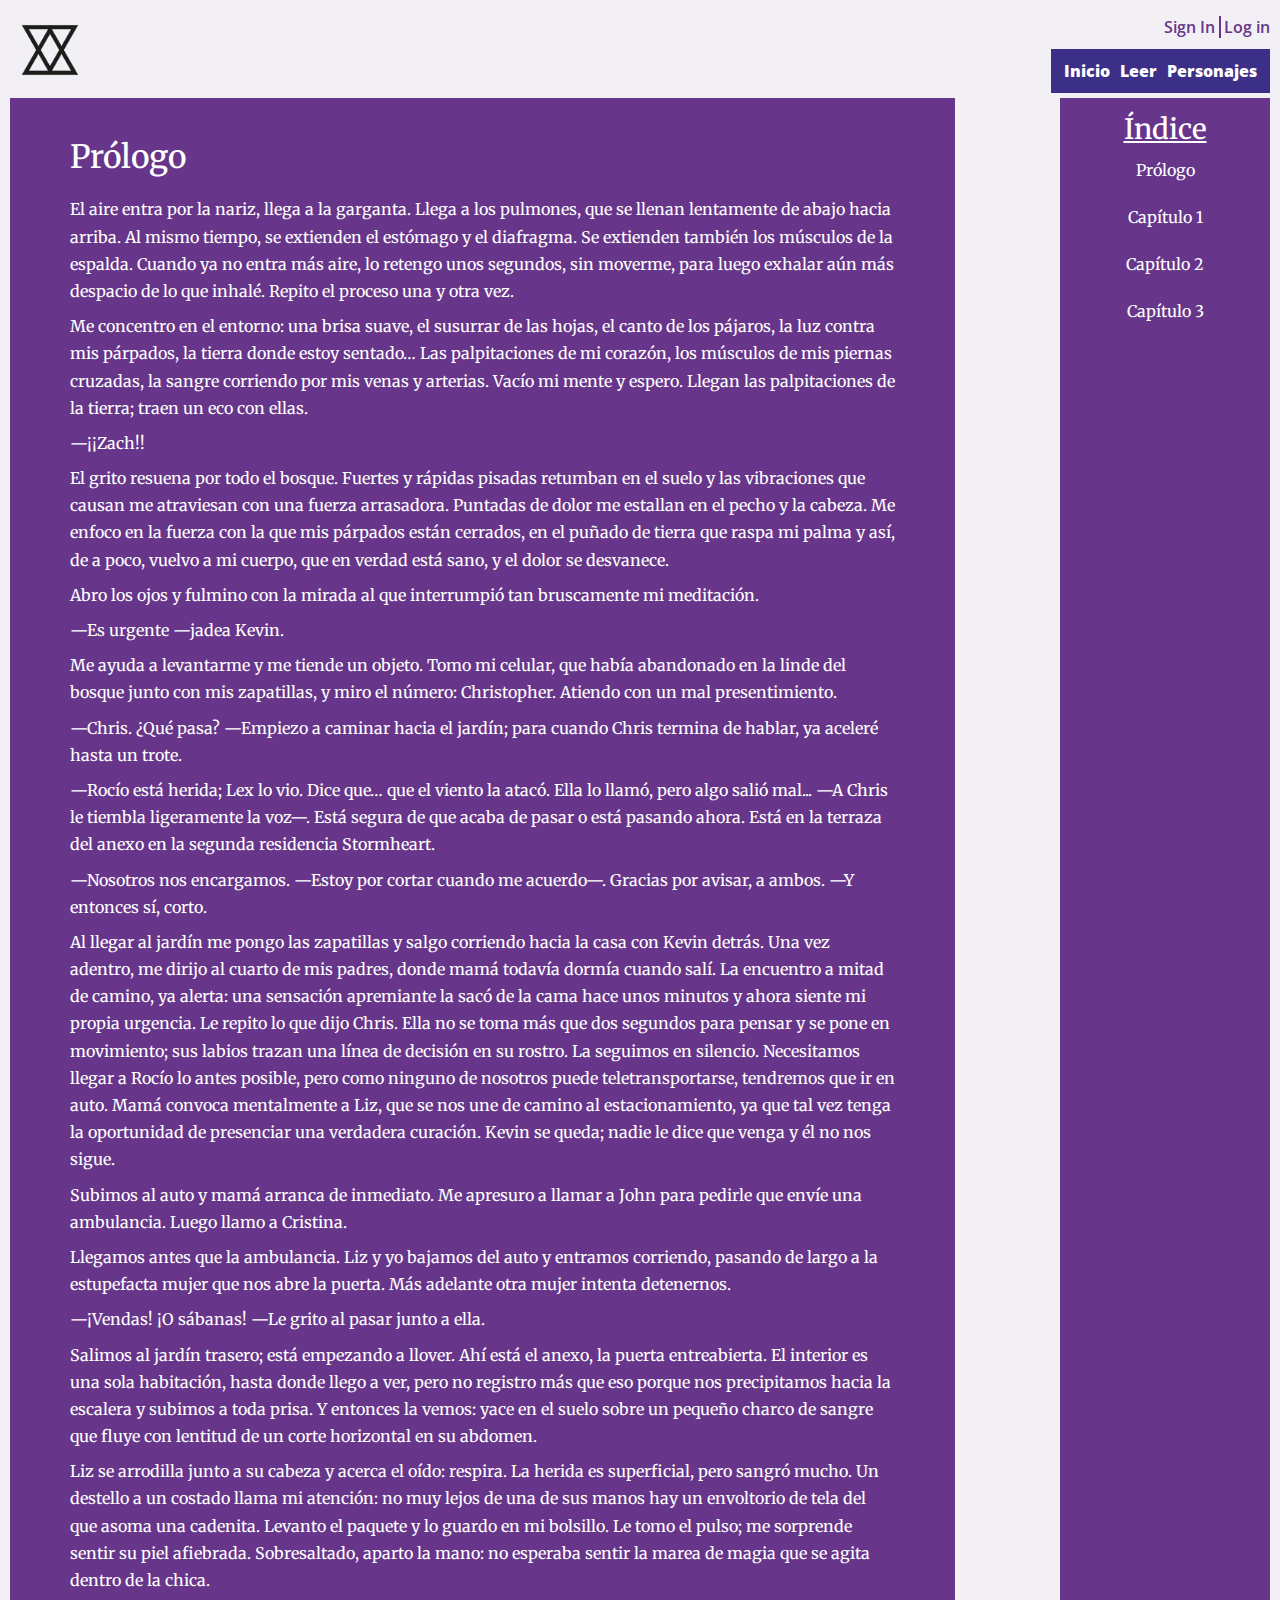
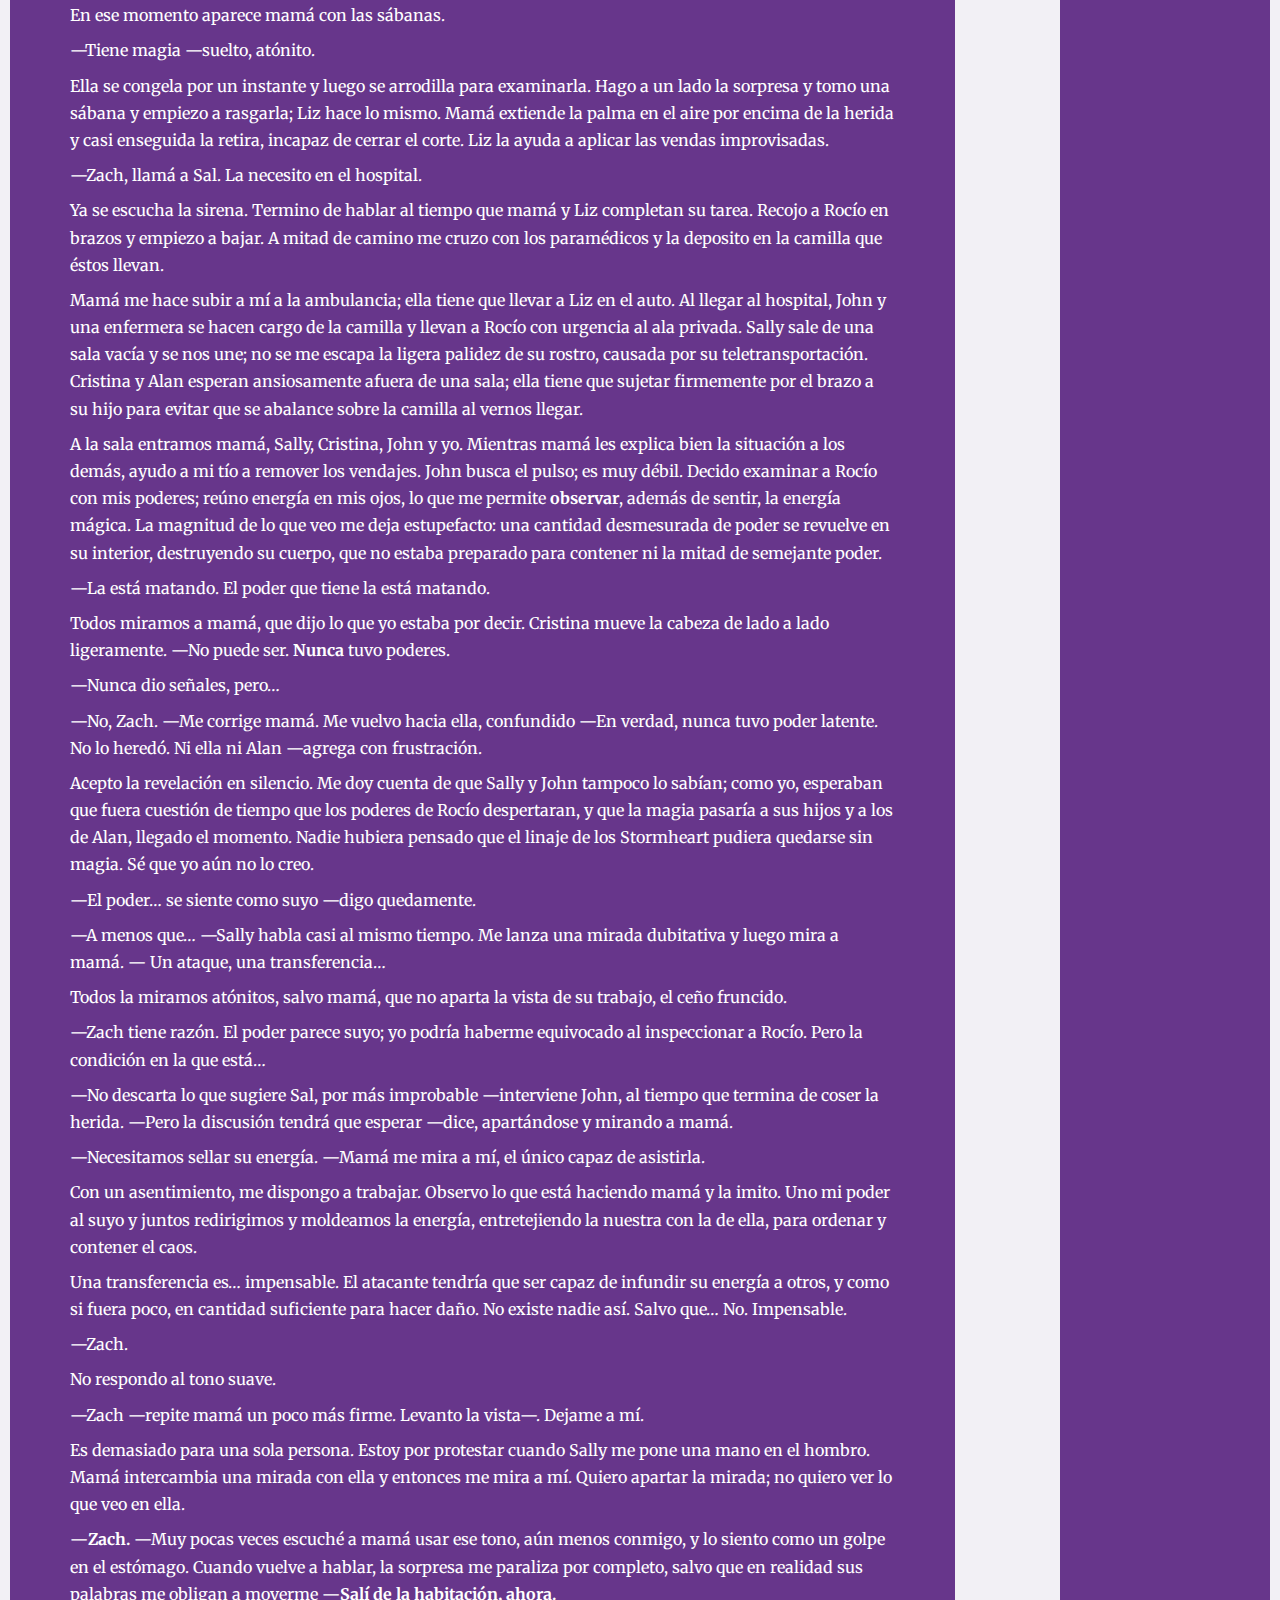
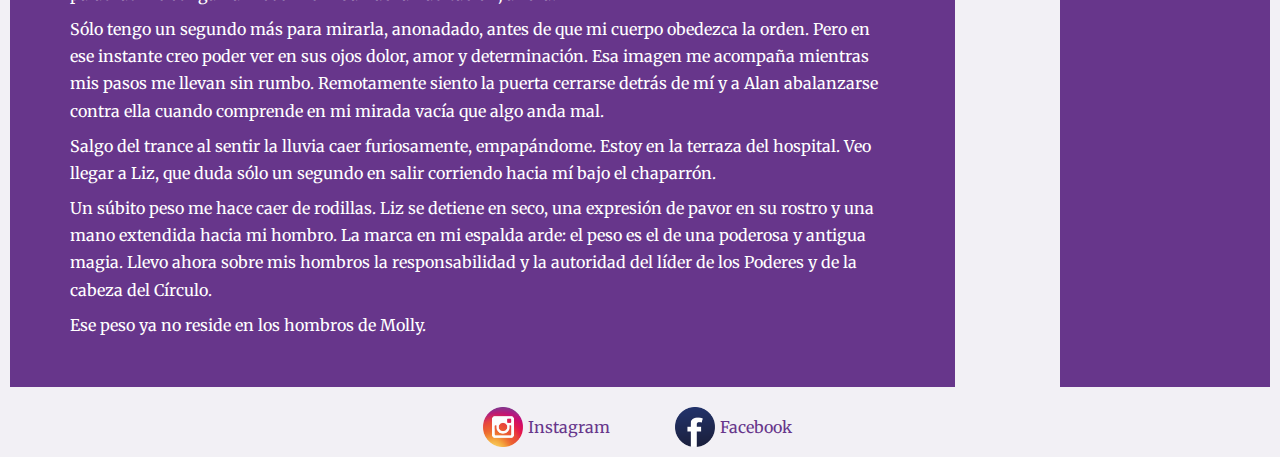
==== commit a600ec9b: "Arreglado el footer." ====
--- a/vistas/leer.html
+++ b/vistas/leer.html
@@ -114,13 +114,13 @@
     <footer class="footer">
         <div class="footer__item">
             <a href="#">
-                <img src="media/instalogo.png" alt="Logo de Instagram" width="40px" height="40px">
+                <img src="../media/instalogo.png" alt="Logo de Instagram" width="40px" height="40px">
             </a>
             <a href="#" class="footer__item__link">Instagram</a>
         </div>
         <div class="footer__item">
             <a href="#">
-                <img src="media/fblogo.png" alt="Logo de FaceBook" width="40px" height="40px">
+                <img src="../media/fblogo.png" alt="Logo de FaceBook" width="40px" height="40px">
             </a>
             <a href="#" class="footer__item__link">Facebook</a>
         </div>
